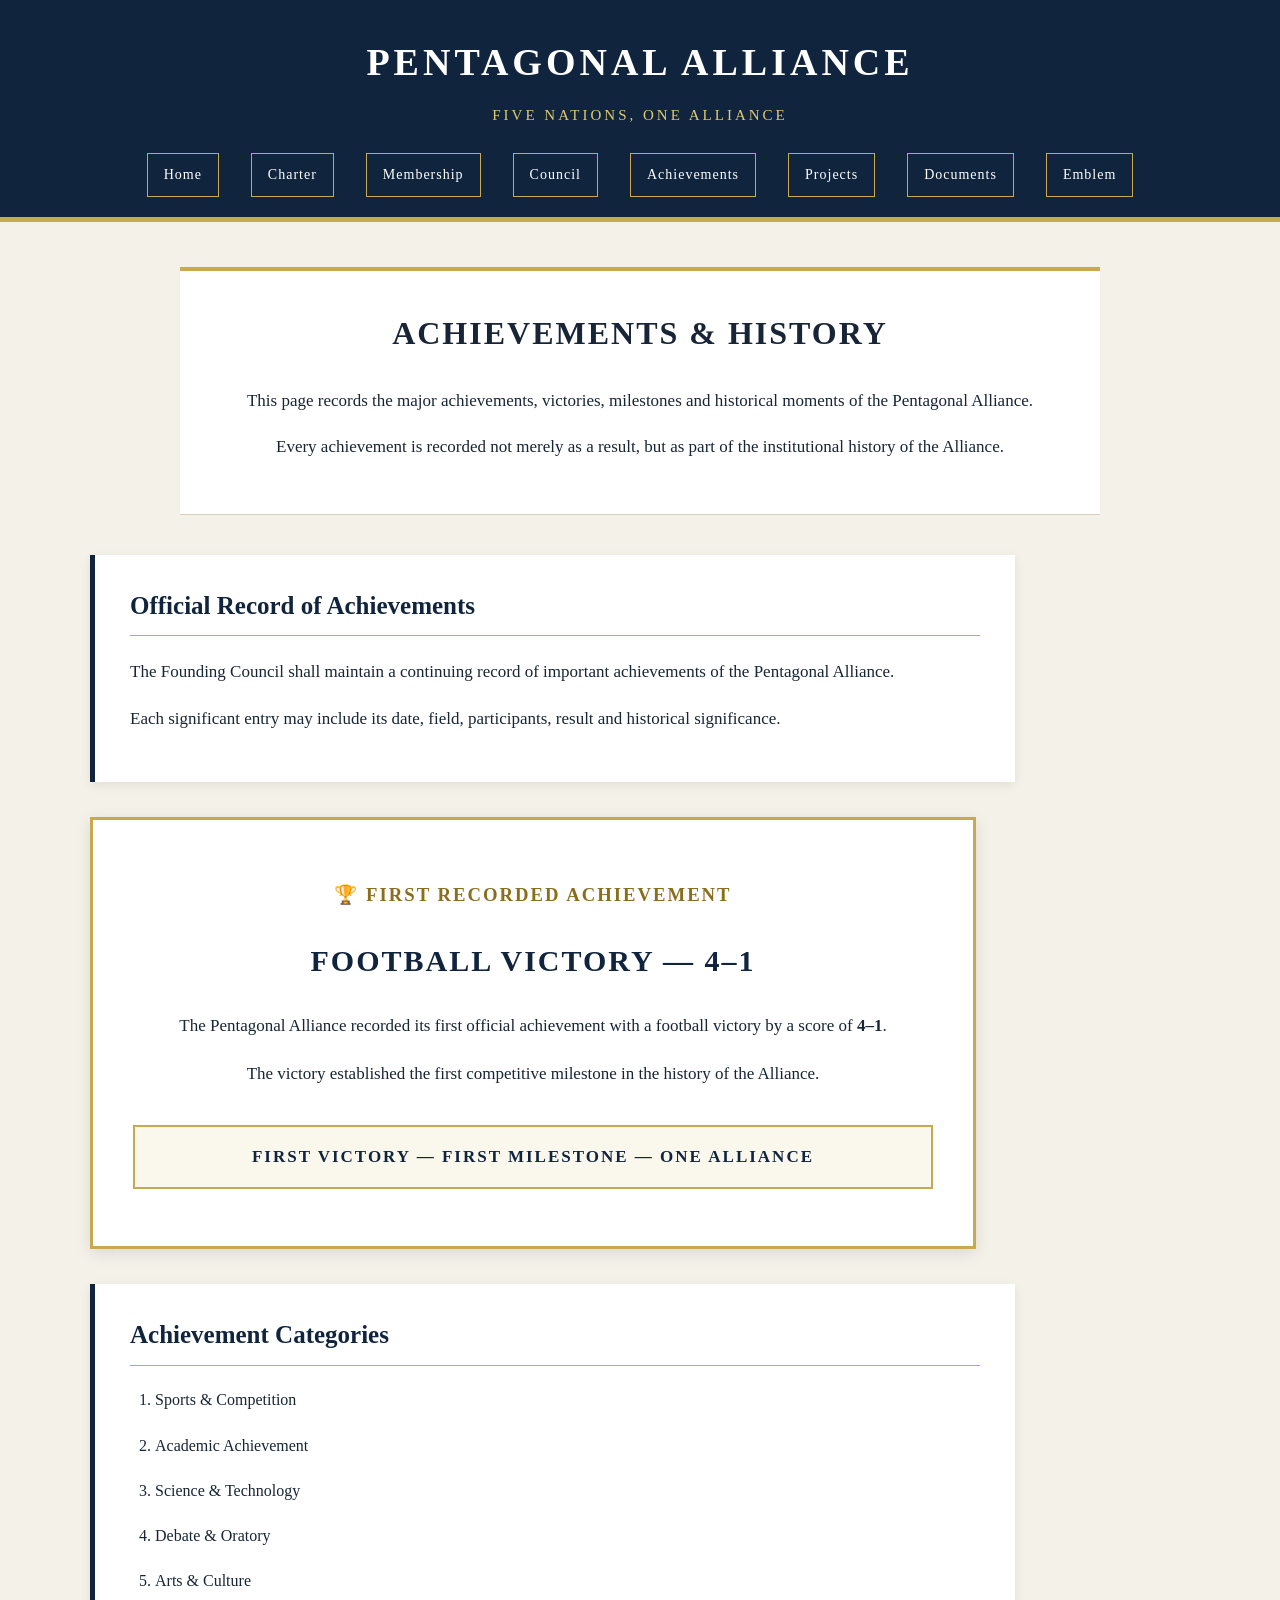
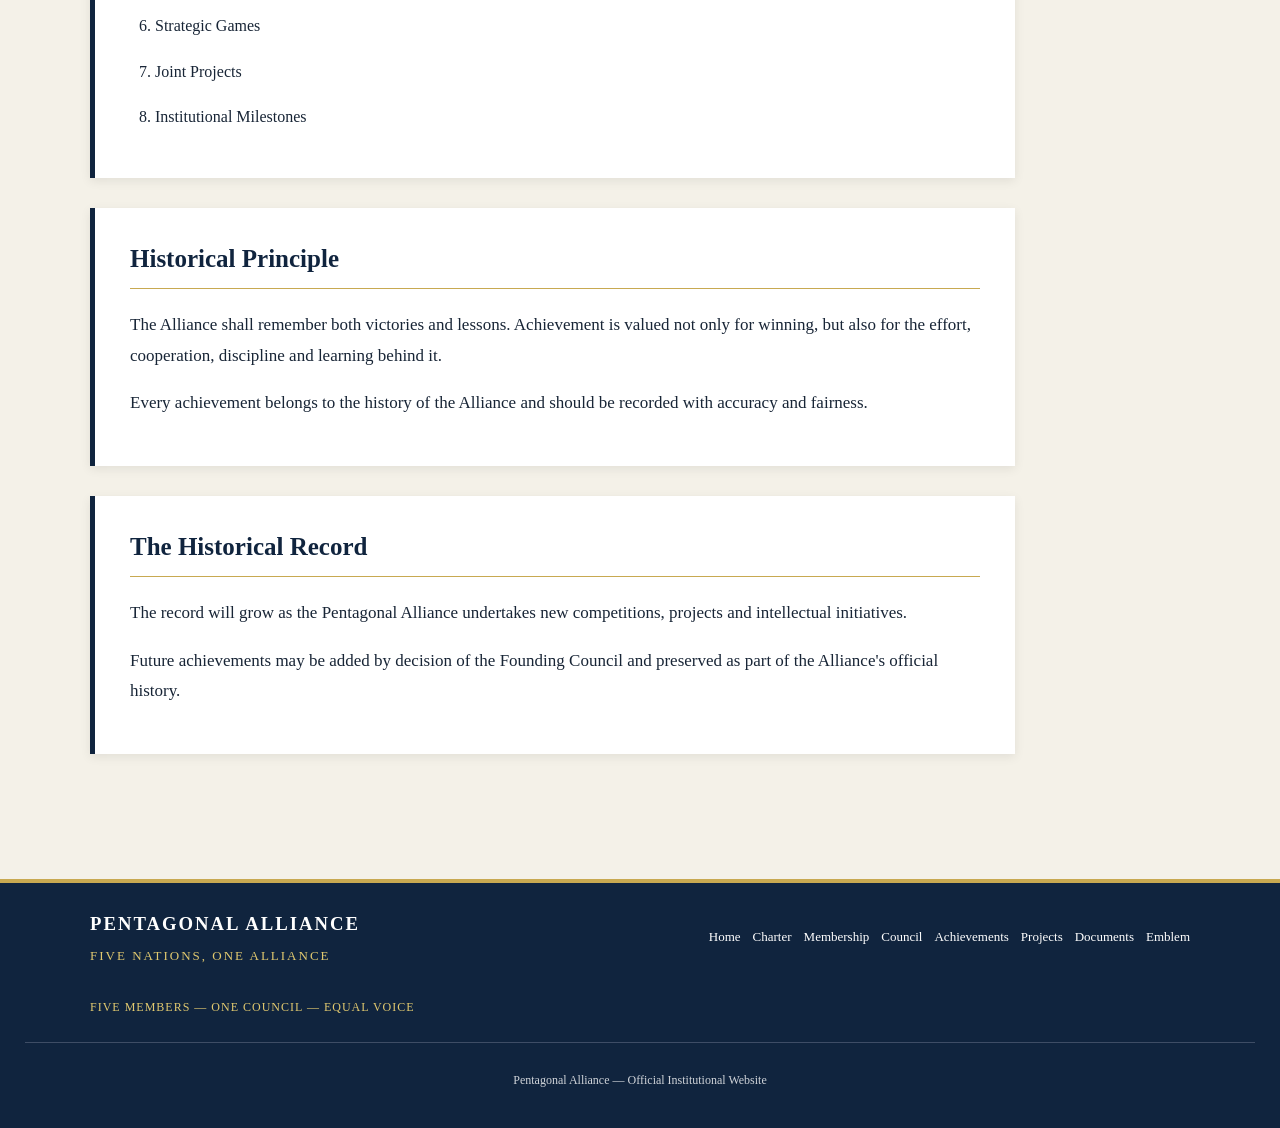
==== achievements.html @ 256a69ed "Add files via upload Upload official Pentagonal Alliance website" ====
<!DOCTYPE html>
<html>
<head>
    <title>Achievements — Pentagonal Alliance</title>
    <link rel="stylesheet" href="style.css">
</head>

<body>

<header>
    <h1>PENTAGONAL ALLIANCE</h1>
    <p>FIVE NATIONS, ONE ALLIANCE</p>

    <nav>
        <a href="home.html">Home</a>
        <a href="charter.html">Charter</a>
        <a href="membership.html">Membership</a>
        <a href="council.html">Council</a>
        <a href="achievements.html">Achievements</a>
        <a href="projects.html">Projects</a>
        <a href="documents.html">Documents</a>
        <a href="logo.html">Emblem</a>

    </nav>
</header>

<main>

    <section class="page-intro">

        <h2>ACHIEVEMENTS &amp; HISTORY</h2>

        <p>
            This page records the major achievements, victories,
            milestones and historical moments of the Pentagonal Alliance.
        </p>

        <p>
            Every achievement is recorded not merely as a result,
            but as part of the institutional history of the Alliance.
        </p>

    </section>


    <section class="article">

        <h2>Official Record of Achievements</h2>

        <p>
            The Founding Council shall maintain a continuing record of
            important achievements of the Pentagonal Alliance.
        </p>

        <p>
            Each significant entry may include its date, field,
            participants, result and historical significance.
        </p>

    </section>


    <section class="achievement">

        <h3>🏆 FIRST RECORDED ACHIEVEMENT</h3>

        <h2>FOOTBALL VICTORY — 4–1</h2>

        <p>
            The Pentagonal Alliance recorded its first official
            achievement with a football victory by a score of
            <strong>4–1</strong>.
        </p>

        <p>
            The victory established the first competitive milestone
            in the history of the Alliance.
        </p>

        <p class="principle">
            FIRST VICTORY — FIRST MILESTONE — ONE ALLIANCE
        </p>

    </section>


    <section class="article">

        <h2>Achievement Categories</h2>

        <ol>
            <li>Sports &amp; Competition</li>
            <li>Academic Achievement</li>
            <li>Science &amp; Technology</li>
            <li>Debate &amp; Oratory</li>
            <li>Arts &amp; Culture</li>
            <li>Strategic Games</li>
            <li>Joint Projects</li>
            <li>Institutional Milestones</li>
        </ol>

    </section>


    <section class="article">

        <h2>Historical Principle</h2>

        <p>
            The Alliance shall remember both victories and lessons.
            Achievement is valued not only for winning, but also for
            the effort, cooperation, discipline and learning behind it.
        </p>

        <p>
            Every achievement belongs to the history of the Alliance
            and should be recorded with accuracy and fairness.
        </p>

    </section>


    <section class="article">

        <h2>The Historical Record</h2>

        <p>
            The record will grow as the Pentagonal Alliance undertakes
            new competitions, projects and intellectual initiatives.
        </p>

        <p>
            Future achievements may be added by decision of the
            Founding Council and preserved as part of the Alliance's
            official history.
        </p>

    </section>

</main>


<footer>

    <div class="footer-inner">

        <div class="footer-brand">

            <h3>PENTAGONAL ALLIANCE</h3>

            <p>
                FIVE NATIONS, ONE ALLIANCE
            </p>

        </div>


        <div class="footer-links">

            <a href="home.html">Home</a>
            <a href="charter.html">Charter</a>
            <a href="membership.html">Membership</a>
            <a href="council.html">Council</a>
            <a href="achievements.html">Achievements</a>
            <a href="projects.html">Projects</a>
            <a href="documents.html">Documents</a>
            <a href="logo.html">Emblem</a>


        </div>


        <div class="footer-principle">

            <p>
                FIVE MEMBERS — ONE COUNCIL — EQUAL VOICE
            </p>

        </div>

    </div>


    <div class="footer-bottom">

        <p>
             Pentagonal Alliance — Official Institutional Website
        </p>

    </div>

</footer>

</body>
</html>
---- style.css ----
body {
    margin: 0;
    font-family: Georgia, serif;
    background: #f4f1e8;
    color: #172033;
}

header {
    background: #172033;
    color: white;
    text-align: center;
    padding: 35px;
}

header h1 {
    font-size: 42px;
    letter-spacing: 5px;
    margin: 0;
}

header p {
    letter-spacing: 3px;
}

main {
    text-align: center;
    padding: 60px 20px;
}

h2 {
    font-size: 30px;
}

footer {
    text-align: center;
    padding: 25px;
    background: #172033;
    color: white;
}
nav {
    margin-top: 25px;
}

nav a {
    color: white;
    text-decoration: none;
    margin: 0 12px;
    font-size: 16px;
}

nav a:hover {
    text-decoration: underline;
}
.hero {
    padding: 100px 20px;
    border-bottom: 1px solid #c9b77d;
}

.hero h2 {
    font-size: 44px;
    letter-spacing: 2px;
}

.hero p {
    font-size: 19px;
}

.motto {
    margin-top: 35px;
    font-weight: bold;
    letter-spacing: 3px;
}

.founders {
    display: flex;
    justify-content: center;
    gap: 20px;
    flex-wrap: wrap;
    margin-top: 40px;
}

.founder-card {
    background: white;
    width: 150px;
    padding: 25px 15px;
    border: 1px solid #c9b77d;
    box-shadow: 0 5px 15px #0002;
}

.founder-card .flag {
    font-size: 45px;
}

.founder-card h3 {
    margin-bottom: 5px;
}

.founder-card p {
    margin: 5px;
}

.principle {
    margin-top: 35px;
    font-weight: bold;
    letter-spacing: 1px;
}

.declaration,
.achievement {
    max-width: 800px;
    margin: 80px auto;
    padding: 40px;
    background: white;
    border: 1px solid #c9b77d;
    box-shadow: 0 5px 15px #0002;
}

.declaration p,
.achievement p {
    line-height: 1.8;
    font-size: 17px;
}

.achievement h3 {
    letter-spacing: 2px;
}
.page-intro {
    max-width: 900px;
    margin: 70px auto 40px;
    text-align: center;
}

.page-intro h2 {
    letter-spacing: 2px;
}

.article {
    max-width: 850px;
    margin: 30px auto;
    padding: 35px 45px;
    background: white;
    border-left: 5px solid #c9b77d;
    box-shadow: 0 4px 12px #0002;
    text-align: left;
}

.article h2 {
    margin-top: 0;
    font-size: 25px;
}

.article p {
    line-height: 1.8;
    font-size: 17px;
}

.article li {
    margin: 10px 0;
    line-height: 1.5;
}
.process {
    display: flex;
    flex-direction: column;
    align-items: center;
    margin-top: 35px;
}

.process-step {
    display: flex;
    flex-direction: column;
    align-items: center;
    justify-content: center;

    width: 260px;
    padding: 20px;

    background: #f4f1e8;
    border: 2px solid #c9b77d;

    text-align: center;
}

.process-step strong {
    font-size: 25px;
    margin-bottom: 8px;
}

.process-arrow {
    font-size: 30px;
    margin: 8px;
}

.final-step {
    background: #172033;
    color: white;
}

.article ol {
    padding-left: 25px;
}

.article ol li {
    margin: 18px 0;
    line-height: 1.7;
}
body {
    font-family: Georgia, "Times New Roman", serif;
    background: #f4f1e8;
    color: #182536;
    margin: 0;
    line-height: 1.7;
}

header {
    background: #10243e;
    color: white;
    text-align: center;
    padding: 30px 20px 20px;
    border-bottom: 5px solid #c8a951;
}

header h1 {
    margin: 0;
    font-size: 38px;
    letter-spacing: 4px;
}

header p {
    margin: 8px 0 22px;
    font-size: 15px;
    letter-spacing: 3px;
    color: #e1c96f;
}

nav {
    display: flex;
    justify-content: center;
    flex-wrap: wrap;
    gap: 8px;
}

nav a {
    color: white;
    text-decoration: none;
    padding: 9px 16px;
    border: 1px solid #c8a951;
    font-size: 14px;
    letter-spacing: 1px;
    transition: 0.3s;
}

nav a:hover {
    background: #c8a951;
    color: #10243e;
}

main {
    max-width: 1100px;
    margin: auto;
    padding: 45px 25px;
}

.page-intro {
    text-align: center;
    max-width: 850px;
    margin: 0 auto 40px;
    padding: 35px;
    background: white;
    border-top: 4px solid #c8a951;
    border-bottom: 1px solid #d6d0bd;
}

.page-intro h2 {
    font-size: 32px;
    letter-spacing: 2px;
    margin-top: 0;
}

.page-intro p {
    font-size: 17px;
}

.article {
    background: white;
    margin: 30px 0;
    padding: 30px 35px;
    border-left: 5px solid #10243e;
    box-shadow: 0 3px 10px rgba(0, 0, 0, 0.08);
}

.article h2 {
    color: #10243e;
    border-bottom: 1px solid #c8a951;
    padding-bottom: 8px;
}

.article li {
    margin: 8px 0;
}

.founders {
    display: flex;
    flex-wrap: wrap;
    justify-content: center;
    gap: 20px;
}

.founder-card {
    flex: 1 1 250px;
    max-width: 300px;
    background: white;
    padding: 25px;
    text-align: center;
    border-top: 4px solid #c8a951;
    box-shadow: 0 3px 10px rgba(0, 0, 0, 0.08);
    transition: transform 0.3s;
}

.founder-card:hover {
    transform: translateY(-5px);
}

.founder-card .flag {
    font-size: 42px;
    margin-bottom: 10px;
}

.founder-card h3 {
    color: #10243e;
    letter-spacing: 2px;
}

.principle {
    text-align: center;
    font-weight: bold;
    color: #10243e;
    letter-spacing: 2px;
    padding: 15px;
    border: 2px solid #c8a951;
    background: #faf7ed;
}

.achievement {
    background: white;
    text-align: center;
    margin: 35px 0;
    padding: 40px;
    border: 3px solid #c8a951;
    box-shadow: 0 4px 15px rgba(0, 0, 0, 0.1);
}

.achievement h3 {
    color: #8a6d1d;
    letter-spacing: 2px;
}

.achievement h2 {
    color: #10243e;
    font-size: 30px;
    letter-spacing: 2px;
}

.process {
    display: flex;
    align-items: stretch;
    justify-content: center;
    gap: 10px;
    margin: 35px 0;
    flex-wrap: wrap;
}

.process-step {
    flex: 1 1 200px;
    padding: 25px;
    background: white;
    border-top: 4px solid #c8a951;
    text-align: center;
}

.process-step strong {
    display: block;
    color: #10243e;
    font-size: 18px;
    margin-bottom: 8px;
}

.process-arrow {
    display: flex;
    align-items: center;
    font-size: 28px;
    color: #c8a951;
}

.final-step {
    background: #10243e;
    color: white;
    padding: 30px;
    text-align: center;
    margin: 30px 0;
    border: 3px solid #c8a951;
}

.final-step strong {
    font-size: 25px;
    letter-spacing: 2px;
}

footer {
    background: #10243e;
    color: white;
    text-align: center;
    padding: 25px;
    margin-top: 50px;
    border-top: 4px solid #c8a951;
}

@media (max-width: 700px) {

    header h1 {
        font-size: 28px;
    }

    nav a {
        padding: 8px 10px;
        font-size: 12px;
    }

    main {
        padding: 25px 15px;
    }

    .article {
        padding: 22px;
    }

    .page-intro {
        padding: 25px 20px;
    }

}
.alliance-emblem {
    width: 120px;
    height: 120px;
    margin: 0 auto 15px;
}

.alliance-emblem svg {
    width: 100%;
    height: 100%;
    display: block;
}
.official-logo {
    width: 150px;
    height: 150px;
    margin: 0 auto 15px;
    display: flex;
    justify-content: center;
    align-items: center;
}

.official-logo img {
    max-width: 100%;
    max-height: 100%;
    object-fit: contain;
    display: block;
}
.footer-inner {
    max-width: 1100px;
    margin: auto;
    display: flex;
    justify-content: space-between;
    align-items: center;
    gap: 30px;
    flex-wrap: wrap;
}

.footer-brand {
    text-align: left;
}

.footer-brand h3 {
    margin: 0 0 5px;
    letter-spacing: 2px;
}

.footer-brand p {
    margin: 0;
    color: #e1c96f;
    letter-spacing: 2px;
    font-size: 13px;
}

.footer-links {
    display: flex;
    flex-wrap: wrap;
    justify-content: center;
    gap: 12px;
}

.footer-links a {
    color: white;
    text-decoration: none;
    font-size: 13px;
}

.footer-links a:hover {
    color: #e1c96f;
}

.footer-principle {
    text-align: right;
}

.footer-principle p {
    margin: 0;
    color: #e1c96f;
    font-size: 12px;
    letter-spacing: 1px;
}

.footer-bottom {
    margin-top: 25px;
    padding-top: 15px;
    border-top: 1px solid #4a5870;
    text-align: center;
    font-size: 12px;
    opacity: 0.8;
}

@media (max-width: 700px) {

    .footer-inner {
        flex-direction: column;
        text-align: center;
    }

    .footer-brand,
    .footer-principle {
        text-align: center;
    }

}
/* ================================
   OFFICIAL EMBLEM DISPLAY
   ================================ */

.logo-display {
    max-width: 1000px;
    margin: 50px auto;
    padding: 60px 30px;
    text-align: center;
    background: #fffdf5;
    border: 2px solid #c9a227;
    box-shadow: 0 8px 30px rgba(0, 0, 0, 0.12);
}

.large-logo {
    width: 420px;
    height: 420px;
    margin: 0 auto 35px;
    display: flex;
    justify-content: center;
    align-items: center;
}

.large-logo img {
    max-width: 100%;
    max-height: 100%;
    object-fit: contain;
    display: block;
}

.logo-display h2 {
    margin-top: 10px;
    color: #0b1f3a;
    letter-spacing: 2px;
}

.logo-motto {
    font-size: 1.2rem;
    font-weight: bold;
    color: #b08d19;
    letter-spacing: 3px;
    margin: 15px 0;
}

.logo-description {
    max-width: 700px;
    margin: 20px auto 0;
    line-height: 1.8;
}
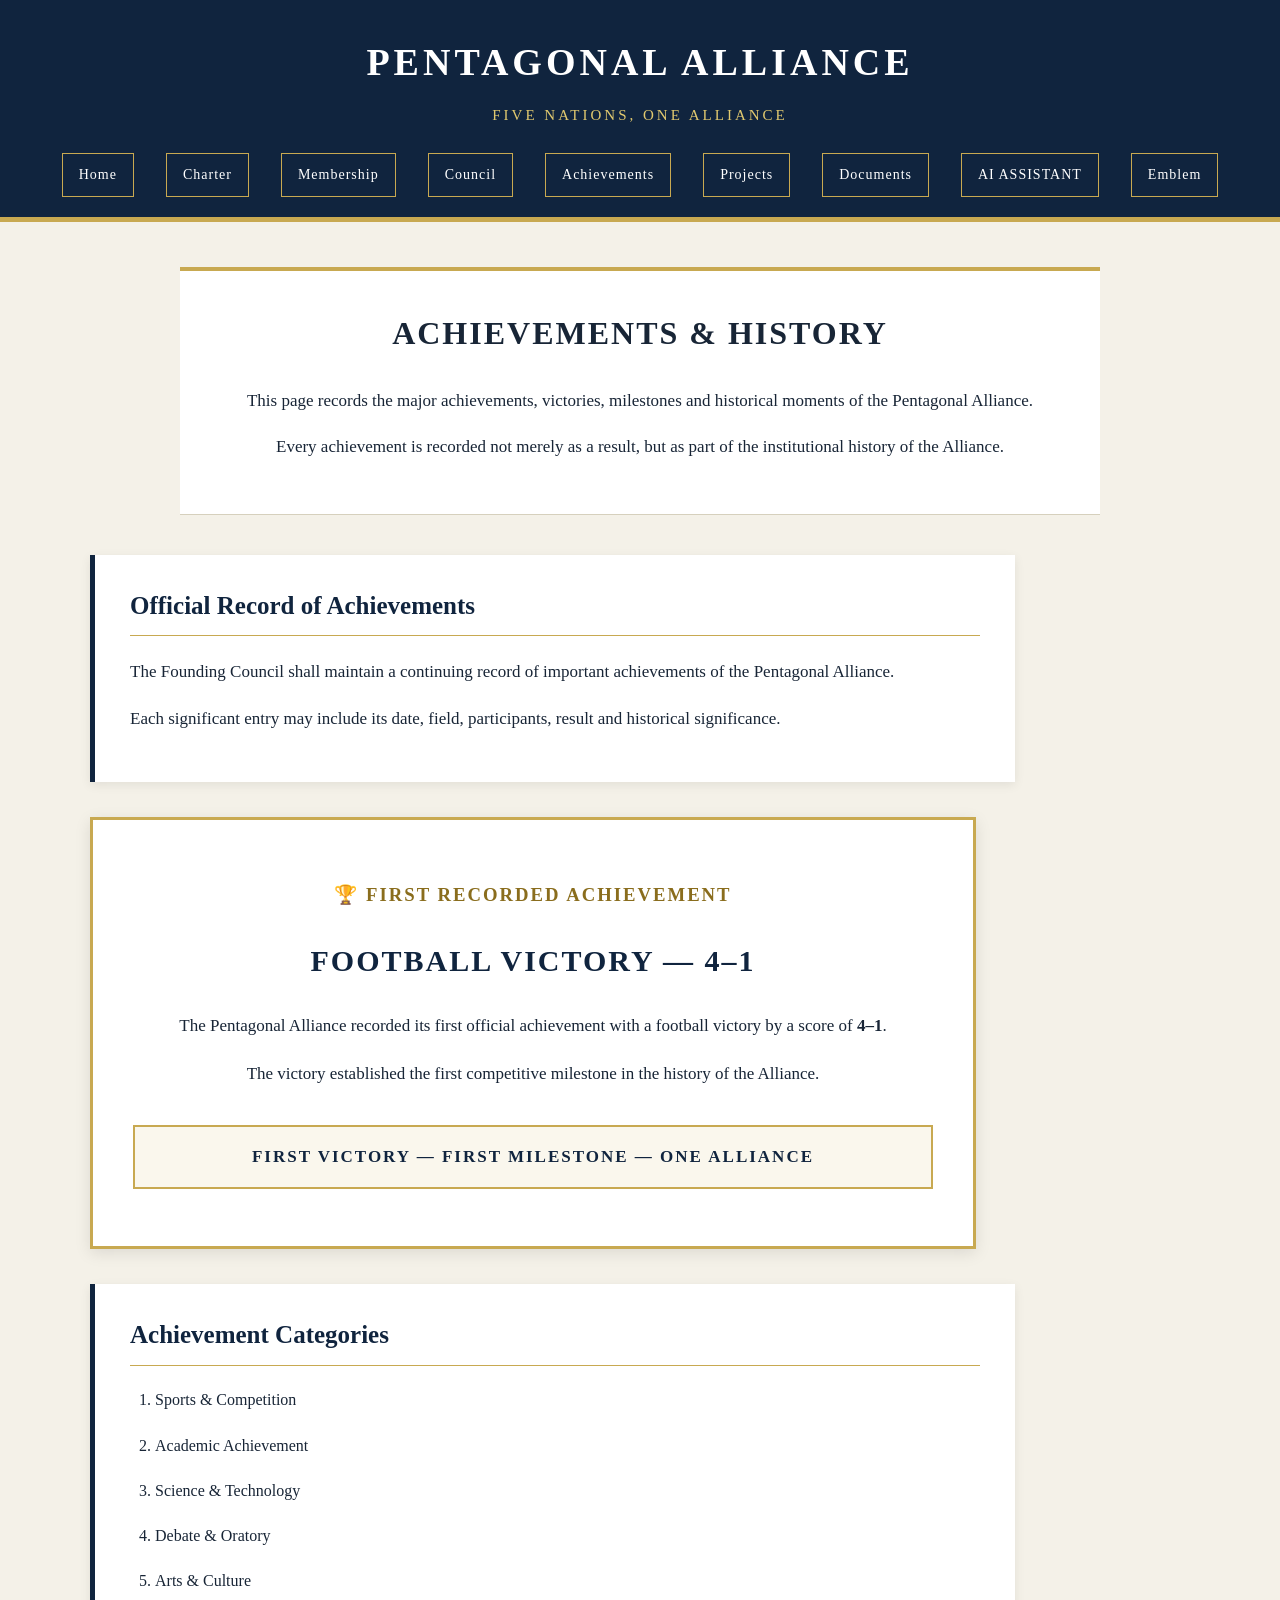
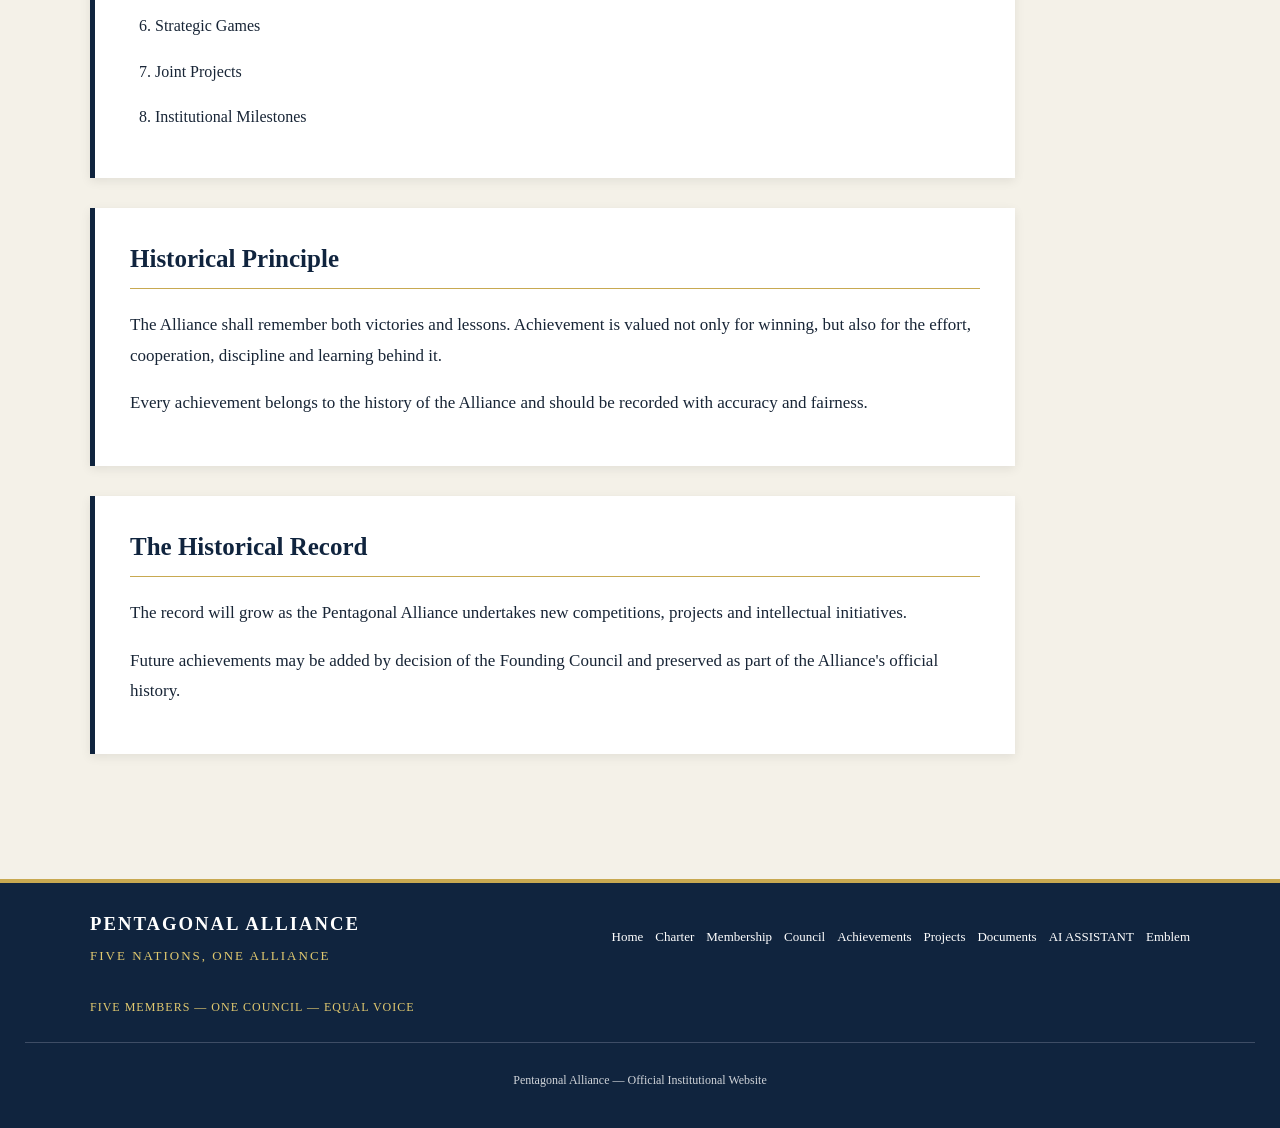
==== commit c445b180: "Add website files to master" ====
--- a/achievements.html
+++ b/achievements.html
@@ -1,195 +1,197 @@
-<!DOCTYPE html>
-<html>
-<head>
-    <title>Achievements — Pentagonal Alliance</title>
-    <link rel="stylesheet" href="style.css">
-</head>
-
-<body>
-
-<header>
-    <h1>PENTAGONAL ALLIANCE</h1>
-    <p>FIVE NATIONS, ONE ALLIANCE</p>
-
-    <nav>
-        <a href="home.html">Home</a>
-        <a href="charter.html">Charter</a>
-        <a href="membership.html">Membership</a>
-        <a href="council.html">Council</a>
-        <a href="achievements.html">Achievements</a>
-        <a href="projects.html">Projects</a>
-        <a href="documents.html">Documents</a>
-        <a href="logo.html">Emblem</a>
-
-    </nav>
-</header>
-
-<main>
-
-    <section class="page-intro">
-
-        <h2>ACHIEVEMENTS &amp; HISTORY</h2>
-
-        <p>
-            This page records the major achievements, victories,
-            milestones and historical moments of the Pentagonal Alliance.
-        </p>
-
-        <p>
-            Every achievement is recorded not merely as a result,
-            but as part of the institutional history of the Alliance.
-        </p>
-
-    </section>
-
-
-    <section class="article">
-
-        <h2>Official Record of Achievements</h2>
-
-        <p>
-            The Founding Council shall maintain a continuing record of
-            important achievements of the Pentagonal Alliance.
-        </p>
-
-        <p>
-            Each significant entry may include its date, field,
-            participants, result and historical significance.
-        </p>
-
-    </section>
-
-
-    <section class="achievement">
-
-        <h3>🏆 FIRST RECORDED ACHIEVEMENT</h3>
-
-        <h2>FOOTBALL VICTORY — 4–1</h2>
-
-        <p>
-            The Pentagonal Alliance recorded its first official
-            achievement with a football victory by a score of
-            <strong>4–1</strong>.
-        </p>
-
-        <p>
-            The victory established the first competitive milestone
-            in the history of the Alliance.
-        </p>
-
-        <p class="principle">
-            FIRST VICTORY — FIRST MILESTONE — ONE ALLIANCE
-        </p>
-
-    </section>
-
-
-    <section class="article">
-
-        <h2>Achievement Categories</h2>
-
-        <ol>
-            <li>Sports &amp; Competition</li>
-            <li>Academic Achievement</li>
-            <li>Science &amp; Technology</li>
-            <li>Debate &amp; Oratory</li>
-            <li>Arts &amp; Culture</li>
-            <li>Strategic Games</li>
-            <li>Joint Projects</li>
-            <li>Institutional Milestones</li>
-        </ol>
-
-    </section>
-
-
-    <section class="article">
-
-        <h2>Historical Principle</h2>
-
-        <p>
-            The Alliance shall remember both victories and lessons.
-            Achievement is valued not only for winning, but also for
-            the effort, cooperation, discipline and learning behind it.
-        </p>
-
-        <p>
-            Every achievement belongs to the history of the Alliance
-            and should be recorded with accuracy and fairness.
-        </p>
-
-    </section>
-
-
-    <section class="article">
-
-        <h2>The Historical Record</h2>
-
-        <p>
-            The record will grow as the Pentagonal Alliance undertakes
-            new competitions, projects and intellectual initiatives.
-        </p>
-
-        <p>
-            Future achievements may be added by decision of the
-            Founding Council and preserved as part of the Alliance's
-            official history.
-        </p>
-
-    </section>
-
-</main>
-
-
-<footer>
-
-    <div class="footer-inner">
-
-        <div class="footer-brand">
-
-            <h3>PENTAGONAL ALLIANCE</h3>
-
-            <p>
-                FIVE NATIONS, ONE ALLIANCE
-            </p>
-
-        </div>
-
-
-        <div class="footer-links">
-
-            <a href="home.html">Home</a>
-            <a href="charter.html">Charter</a>
-            <a href="membership.html">Membership</a>
-            <a href="council.html">Council</a>
-            <a href="achievements.html">Achievements</a>
-            <a href="projects.html">Projects</a>
-            <a href="documents.html">Documents</a>
-            <a href="logo.html">Emblem</a>
-
-
-        </div>
-
-
-        <div class="footer-principle">
-
-            <p>
-                FIVE MEMBERS — ONE COUNCIL — EQUAL VOICE
-            </p>
-
-        </div>
-
-    </div>
-
-
-    <div class="footer-bottom">
-
-        <p>
-             Pentagonal Alliance — Official Institutional Website
-        </p>
-
-    </div>
-
-</footer>
-
-</body>
+<!DOCTYPE html>
+<html>
+<head>
+    <title>Achievements — Pentagonal Alliance</title>
+    <link rel="stylesheet" href="style.css">
+</head>
+
+<body>
+
+<header>
+    <h1>PENTAGONAL ALLIANCE</h1>
+    <p>FIVE NATIONS, ONE ALLIANCE</p>
+
+    <nav>
+        <a href="home.html">Home</a>
+        <a href="charter.html">Charter</a>
+        <a href="membership.html">Membership</a>
+        <a href="council.html">Council</a>
+        <a href="achievements.html">Achievements</a>
+        <a href="projects.html">Projects</a>
+        <a href="documents.html">Documents</a>
+        <a href="ai.html">AI ASSISTANT</a>
+        <a href="logo.html">Emblem</a>
+
+    </nav>
+</header>
+
+<main>
+
+    <section class="page-intro">
+
+        <h2>ACHIEVEMENTS &amp; HISTORY</h2>
+
+        <p>
+            This page records the major achievements, victories,
+            milestones and historical moments of the Pentagonal Alliance.
+        </p>
+
+        <p>
+            Every achievement is recorded not merely as a result,
+            but as part of the institutional history of the Alliance.
+        </p>
+
+    </section>
+
+
+    <section class="article">
+
+        <h2>Official Record of Achievements</h2>
+
+        <p>
+            The Founding Council shall maintain a continuing record of
+            important achievements of the Pentagonal Alliance.
+        </p>
+
+        <p>
+            Each significant entry may include its date, field,
+            participants, result and historical significance.
+        </p>
+
+    </section>
+
+
+    <section class="achievement">
+
+        <h3>🏆 FIRST RECORDED ACHIEVEMENT</h3>
+
+        <h2>FOOTBALL VICTORY — 4–1</h2>
+
+        <p>
+            The Pentagonal Alliance recorded its first official
+            achievement with a football victory by a score of
+            <strong>4–1</strong>.
+        </p>
+
+        <p>
+            The victory established the first competitive milestone
+            in the history of the Alliance.
+        </p>
+
+        <p class="principle">
+            FIRST VICTORY — FIRST MILESTONE — ONE ALLIANCE
+        </p>
+
+    </section>
+
+
+    <section class="article">
+
+        <h2>Achievement Categories</h2>
+
+        <ol>
+            <li>Sports &amp; Competition</li>
+            <li>Academic Achievement</li>
+            <li>Science &amp; Technology</li>
+            <li>Debate &amp; Oratory</li>
+            <li>Arts &amp; Culture</li>
+            <li>Strategic Games</li>
+            <li>Joint Projects</li>
+            <li>Institutional Milestones</li>
+        </ol>
+
+    </section>
+
+
+    <section class="article">
+
+        <h2>Historical Principle</h2>
+
+        <p>
+            The Alliance shall remember both victories and lessons.
+            Achievement is valued not only for winning, but also for
+            the effort, cooperation, discipline and learning behind it.
+        </p>
+
+        <p>
+            Every achievement belongs to the history of the Alliance
+            and should be recorded with accuracy and fairness.
+        </p>
+
+    </section>
+
+
+    <section class="article">
+
+        <h2>The Historical Record</h2>
+
+        <p>
+            The record will grow as the Pentagonal Alliance undertakes
+            new competitions, projects and intellectual initiatives.
+        </p>
+
+        <p>
+            Future achievements may be added by decision of the
+            Founding Council and preserved as part of the Alliance's
+            official history.
+        </p>
+
+    </section>
+
+</main>
+
+
+<footer>
+
+    <div class="footer-inner">
+
+        <div class="footer-brand">
+
+            <h3>PENTAGONAL ALLIANCE</h3>
+
+            <p>
+                FIVE NATIONS, ONE ALLIANCE
+            </p>
+
+        </div>
+
+
+        <div class="footer-links">
+
+            <a href="home.html">Home</a>
+            <a href="charter.html">Charter</a>
+            <a href="membership.html">Membership</a>
+            <a href="council.html">Council</a>
+            <a href="achievements.html">Achievements</a>
+            <a href="projects.html">Projects</a>
+            <a href="documents.html">Documents</a>
+            <a href="ai.html">AI ASSISTANT</a>
+            <a href="logo.html">Emblem</a>
+
+
+        </div>
+
+
+        <div class="footer-principle">
+
+            <p>
+                FIVE MEMBERS — ONE COUNCIL — EQUAL VOICE
+            </p>
+
+        </div>
+
+    </div>
+
+
+    <div class="footer-bottom">
+
+        <p>
+             Pentagonal Alliance — Official Institutional Website
+        </p>
+
+    </div>
+
+</footer>
+
+</body>
 </html>
--- a/style.css
+++ b/style.css
@@ -1,591 +1,689 @@
-body {
-    margin: 0;
-    font-family: Georgia, serif;
-    background: #f4f1e8;
-    color: #172033;
-}
-
-header {
-    background: #172033;
-    color: white;
-    text-align: center;
-    padding: 35px;
-}
-
-header h1 {
-    font-size: 42px;
-    letter-spacing: 5px;
-    margin: 0;
-}
-
-header p {
-    letter-spacing: 3px;
-}
-
-main {
-    text-align: center;
-    padding: 60px 20px;
-}
-
-h2 {
-    font-size: 30px;
-}
-
-footer {
-    text-align: center;
-    padding: 25px;
-    background: #172033;
-    color: white;
-}
-nav {
-    margin-top: 25px;
-}
-
-nav a {
-    color: white;
-    text-decoration: none;
-    margin: 0 12px;
-    font-size: 16px;
-}
-
-nav a:hover {
-    text-decoration: underline;
-}
-.hero {
-    padding: 100px 20px;
-    border-bottom: 1px solid #c9b77d;
-}
-
-.hero h2 {
-    font-size: 44px;
-    letter-spacing: 2px;
-}
-
-.hero p {
-    font-size: 19px;
-}
-
-.motto {
-    margin-top: 35px;
-    font-weight: bold;
-    letter-spacing: 3px;
-}
-
-.founders {
-    display: flex;
-    justify-content: center;
-    gap: 20px;
-    flex-wrap: wrap;
-    margin-top: 40px;
-}
-
-.founder-card {
-    background: white;
-    width: 150px;
-    padding: 25px 15px;
-    border: 1px solid #c9b77d;
-    box-shadow: 0 5px 15px #0002;
-}
-
-.founder-card .flag {
-    font-size: 45px;
-}
-
-.founder-card h3 {
-    margin-bottom: 5px;
-}
-
-.founder-card p {
-    margin: 5px;
-}
-
-.principle {
-    margin-top: 35px;
-    font-weight: bold;
-    letter-spacing: 1px;
-}
-
-.declaration,
-.achievement {
-    max-width: 800px;
-    margin: 80px auto;
-    padding: 40px;
-    background: white;
-    border: 1px solid #c9b77d;
-    box-shadow: 0 5px 15px #0002;
-}
-
-.declaration p,
-.achievement p {
-    line-height: 1.8;
-    font-size: 17px;
-}
-
-.achievement h3 {
-    letter-spacing: 2px;
-}
-.page-intro {
-    max-width: 900px;
-    margin: 70px auto 40px;
-    text-align: center;
-}
-
-.page-intro h2 {
-    letter-spacing: 2px;
-}
-
-.article {
-    max-width: 850px;
-    margin: 30px auto;
-    padding: 35px 45px;
-    background: white;
-    border-left: 5px solid #c9b77d;
-    box-shadow: 0 4px 12px #0002;
-    text-align: left;
-}
-
-.article h2 {
-    margin-top: 0;
-    font-size: 25px;
-}
-
-.article p {
-    line-height: 1.8;
-    font-size: 17px;
-}
-
-.article li {
-    margin: 10px 0;
-    line-height: 1.5;
-}
-.process {
-    display: flex;
-    flex-direction: column;
-    align-items: center;
-    margin-top: 35px;
-}
-
-.process-step {
-    display: flex;
-    flex-direction: column;
-    align-items: center;
-    justify-content: center;
-
-    width: 260px;
-    padding: 20px;
-
-    background: #f4f1e8;
-    border: 2px solid #c9b77d;
-
-    text-align: center;
-}
-
-.process-step strong {
-    font-size: 25px;
-    margin-bottom: 8px;
-}
-
-.process-arrow {
-    font-size: 30px;
-    margin: 8px;
-}
-
-.final-step {
-    background: #172033;
-    color: white;
-}
-
-.article ol {
-    padding-left: 25px;
-}
-
-.article ol li {
-    margin: 18px 0;
-    line-height: 1.7;
-}
-body {
-    font-family: Georgia, "Times New Roman", serif;
-    background: #f4f1e8;
-    color: #182536;
-    margin: 0;
-    line-height: 1.7;
-}
-
-header {
-    background: #10243e;
-    color: white;
-    text-align: center;
-    padding: 30px 20px 20px;
-    border-bottom: 5px solid #c8a951;
-}
-
-header h1 {
-    margin: 0;
-    font-size: 38px;
-    letter-spacing: 4px;
-}
-
-header p {
-    margin: 8px 0 22px;
-    font-size: 15px;
-    letter-spacing: 3px;
-    color: #e1c96f;
-}
-
-nav {
-    display: flex;
-    justify-content: center;
-    flex-wrap: wrap;
-    gap: 8px;
-}
-
-nav a {
-    color: white;
-    text-decoration: none;
-    padding: 9px 16px;
-    border: 1px solid #c8a951;
-    font-size: 14px;
-    letter-spacing: 1px;
-    transition: 0.3s;
-}
-
-nav a:hover {
-    background: #c8a951;
-    color: #10243e;
-}
-
-main {
-    max-width: 1100px;
-    margin: auto;
-    padding: 45px 25px;
-}
-
-.page-intro {
-    text-align: center;
-    max-width: 850px;
-    margin: 0 auto 40px;
-    padding: 35px;
-    background: white;
-    border-top: 4px solid #c8a951;
-    border-bottom: 1px solid #d6d0bd;
-}
-
-.page-intro h2 {
-    font-size: 32px;
-    letter-spacing: 2px;
-    margin-top: 0;
-}
-
-.page-intro p {
-    font-size: 17px;
-}
-
-.article {
-    background: white;
-    margin: 30px 0;
-    padding: 30px 35px;
-    border-left: 5px solid #10243e;
-    box-shadow: 0 3px 10px rgba(0, 0, 0, 0.08);
-}
-
-.article h2 {
-    color: #10243e;
-    border-bottom: 1px solid #c8a951;
-    padding-bottom: 8px;
-}
-
-.article li {
-    margin: 8px 0;
-}
-
-.founders {
-    display: flex;
-    flex-wrap: wrap;
-    justify-content: center;
-    gap: 20px;
-}
-
-.founder-card {
-    flex: 1 1 250px;
-    max-width: 300px;
-    background: white;
-    padding: 25px;
-    text-align: center;
-    border-top: 4px solid #c8a951;
-    box-shadow: 0 3px 10px rgba(0, 0, 0, 0.08);
-    transition: transform 0.3s;
-}
-
-.founder-card:hover {
-    transform: translateY(-5px);
-}
-
-.founder-card .flag {
-    font-size: 42px;
-    margin-bottom: 10px;
-}
-
-.founder-card h3 {
-    color: #10243e;
-    letter-spacing: 2px;
-}
-
-.principle {
-    text-align: center;
-    font-weight: bold;
-    color: #10243e;
-    letter-spacing: 2px;
-    padding: 15px;
-    border: 2px solid #c8a951;
-    background: #faf7ed;
-}
-
-.achievement {
-    background: white;
-    text-align: center;
-    margin: 35px 0;
-    padding: 40px;
-    border: 3px solid #c8a951;
-    box-shadow: 0 4px 15px rgba(0, 0, 0, 0.1);
-}
-
-.achievement h3 {
-    color: #8a6d1d;
-    letter-spacing: 2px;
-}
-
-.achievement h2 {
-    color: #10243e;
-    font-size: 30px;
-    letter-spacing: 2px;
-}
-
-.process {
-    display: flex;
-    align-items: stretch;
-    justify-content: center;
-    gap: 10px;
-    margin: 35px 0;
-    flex-wrap: wrap;
-}
-
-.process-step {
-    flex: 1 1 200px;
-    padding: 25px;
-    background: white;
-    border-top: 4px solid #c8a951;
-    text-align: center;
-}
-
-.process-step strong {
-    display: block;
-    color: #10243e;
-    font-size: 18px;
-    margin-bottom: 8px;
-}
-
-.process-arrow {
-    display: flex;
-    align-items: center;
-    font-size: 28px;
-    color: #c8a951;
-}
-
-.final-step {
-    background: #10243e;
-    color: white;
-    padding: 30px;
-    text-align: center;
-    margin: 30px 0;
-    border: 3px solid #c8a951;
-}
-
-.final-step strong {
-    font-size: 25px;
-    letter-spacing: 2px;
-}
-
-footer {
-    background: #10243e;
-    color: white;
-    text-align: center;
-    padding: 25px;
-    margin-top: 50px;
-    border-top: 4px solid #c8a951;
-}
-
-@media (max-width: 700px) {
-
-    header h1 {
-        font-size: 28px;
-    }
-
-    nav a {
-        padding: 8px 10px;
-        font-size: 12px;
-    }
-
-    main {
-        padding: 25px 15px;
-    }
-
-    .article {
-        padding: 22px;
-    }
-
-    .page-intro {
-        padding: 25px 20px;
-    }
-
-}
-.alliance-emblem {
-    width: 120px;
-    height: 120px;
-    margin: 0 auto 15px;
-}
-
-.alliance-emblem svg {
-    width: 100%;
-    height: 100%;
-    display: block;
-}
-.official-logo {
-    width: 150px;
-    height: 150px;
-    margin: 0 auto 15px;
-    display: flex;
-    justify-content: center;
-    align-items: center;
-}
-
-.official-logo img {
-    max-width: 100%;
-    max-height: 100%;
-    object-fit: contain;
-    display: block;
-}
-.footer-inner {
-    max-width: 1100px;
-    margin: auto;
-    display: flex;
-    justify-content: space-between;
-    align-items: center;
-    gap: 30px;
-    flex-wrap: wrap;
-}
-
-.footer-brand {
-    text-align: left;
-}
-
-.footer-brand h3 {
-    margin: 0 0 5px;
-    letter-spacing: 2px;
-}
-
-.footer-brand p {
-    margin: 0;
-    color: #e1c96f;
-    letter-spacing: 2px;
-    font-size: 13px;
-}
-
-.footer-links {
-    display: flex;
-    flex-wrap: wrap;
-    justify-content: center;
-    gap: 12px;
-}
-
-.footer-links a {
-    color: white;
-    text-decoration: none;
-    font-size: 13px;
-}
-
-.footer-links a:hover {
-    color: #e1c96f;
-}
-
-.footer-principle {
-    text-align: right;
-}
-
-.footer-principle p {
-    margin: 0;
-    color: #e1c96f;
-    font-size: 12px;
-    letter-spacing: 1px;
-}
-
-.footer-bottom {
-    margin-top: 25px;
-    padding-top: 15px;
-    border-top: 1px solid #4a5870;
-    text-align: center;
-    font-size: 12px;
-    opacity: 0.8;
-}
-
-@media (max-width: 700px) {
-
-    .footer-inner {
-        flex-direction: column;
-        text-align: center;
-    }
-
-    .footer-brand,
-    .footer-principle {
-        text-align: center;
-    }
-
-}
-/* ================================
-   OFFICIAL EMBLEM DISPLAY
-   ================================ */
-
-.logo-display {
-    max-width: 1000px;
-    margin: 50px auto;
-    padding: 60px 30px;
-    text-align: center;
-    background: #fffdf5;
-    border: 2px solid #c9a227;
-    box-shadow: 0 8px 30px rgba(0, 0, 0, 0.12);
-}
-
-.large-logo {
-    width: 420px;
-    height: 420px;
-    margin: 0 auto 35px;
-    display: flex;
-    justify-content: center;
-    align-items: center;
-}
-
-.large-logo img {
-    max-width: 100%;
-    max-height: 100%;
-    object-fit: contain;
-    display: block;
-}
-
-.logo-display h2 {
-    margin-top: 10px;
-    color: #0b1f3a;
-    letter-spacing: 2px;
-}
-
-.logo-motto {
-    font-size: 1.2rem;
-    font-weight: bold;
-    color: #b08d19;
-    letter-spacing: 3px;
-    margin: 15px 0;
-}
-
-.logo-description {
-    max-width: 700px;
-    margin: 20px auto 0;
-    line-height: 1.8;
+body {
+    margin: 0;
+    font-family: Georgia, serif;
+    background: #f4f1e8;
+    color: #172033;
+}
+
+header {
+    background: #172033;
+    color: white;
+    text-align: center;
+    padding: 35px;
+}
+
+header h1 {
+    font-size: 42px;
+    letter-spacing: 5px;
+    margin: 0;
+}
+
+header p {
+    letter-spacing: 3px;
+}
+
+main {
+    text-align: center;
+    padding: 60px 20px;
+}
+
+h2 {
+    font-size: 30px;
+}
+
+footer {
+    text-align: center;
+    padding: 25px;
+    background: #172033;
+    color: white;
+}
+nav {
+    margin-top: 25px;
+}
+
+nav a {
+    color: white;
+    text-decoration: none;
+    margin: 0 12px;
+    font-size: 16px;
+}
+
+nav a:hover {
+    text-decoration: underline;
+}
+.hero {
+    padding: 100px 20px;
+    border-bottom: 1px solid #c9b77d;
+}
+
+.hero h2 {
+    font-size: 44px;
+    letter-spacing: 2px;
+}
+
+.hero p {
+    font-size: 19px;
+}
+
+.motto {
+    margin-top: 35px;
+    font-weight: bold;
+    letter-spacing: 3px;
+}
+
+.founders {
+    display: flex;
+    justify-content: center;
+    gap: 20px;
+    flex-wrap: wrap;
+    margin-top: 40px;
+}
+
+.founder-card {
+    background: white;
+    width: 150px;
+    padding: 25px 15px;
+    border: 1px solid #c9b77d;
+    box-shadow: 0 5px 15px #0002;
+}
+
+.founder-card .flag {
+    font-size: 45px;
+}
+
+.founder-card h3 {
+    margin-bottom: 5px;
+}
+
+.founder-card p {
+    margin: 5px;
+}
+
+.principle {
+    margin-top: 35px;
+    font-weight: bold;
+    letter-spacing: 1px;
+}
+
+.declaration,
+.achievement {
+    max-width: 800px;
+    margin: 80px auto;
+    padding: 40px;
+    background: white;
+    border: 1px solid #c9b77d;
+    box-shadow: 0 5px 15px #0002;
+}
+
+.declaration p,
+.achievement p {
+    line-height: 1.8;
+    font-size: 17px;
+}
+
+.achievement h3 {
+    letter-spacing: 2px;
+}
+.page-intro {
+    max-width: 900px;
+    margin: 70px auto 40px;
+    text-align: center;
+}
+
+.page-intro h2 {
+    letter-spacing: 2px;
+}
+
+.article {
+    max-width: 850px;
+    margin: 30px auto;
+    padding: 35px 45px;
+    background: white;
+    border-left: 5px solid #c9b77d;
+    box-shadow: 0 4px 12px #0002;
+    text-align: left;
+}
+
+.article h2 {
+    margin-top: 0;
+    font-size: 25px;
+}
+
+.article p {
+    line-height: 1.8;
+    font-size: 17px;
+}
+
+.article li {
+    margin: 10px 0;
+    line-height: 1.5;
+}
+.process {
+    display: flex;
+    flex-direction: column;
+    align-items: center;
+    margin-top: 35px;
+}
+
+.process-step {
+    display: flex;
+    flex-direction: column;
+    align-items: center;
+    justify-content: center;
+
+    width: 260px;
+    padding: 20px;
+
+    background: #f4f1e8;
+    border: 2px solid #c9b77d;
+
+    text-align: center;
+}
+
+.process-step strong {
+    font-size: 25px;
+    margin-bottom: 8px;
+}
+
+.process-arrow {
+    font-size: 30px;
+    margin: 8px;
+}
+
+.final-step {
+    background: #172033;
+    color: white;
+}
+
+.article ol {
+    padding-left: 25px;
+}
+
+.article ol li {
+    margin: 18px 0;
+    line-height: 1.7;
+}
+body {
+    font-family: Georgia, "Times New Roman", serif;
+    background: #f4f1e8;
+    color: #182536;
+    margin: 0;
+    line-height: 1.7;
+}
+
+header {
+    background: #10243e;
+    color: white;
+    text-align: center;
+    padding: 30px 20px 20px;
+    border-bottom: 5px solid #c8a951;
+}
+
+header h1 {
+    margin: 0;
+    font-size: 38px;
+    letter-spacing: 4px;
+}
+
+header p {
+    margin: 8px 0 22px;
+    font-size: 15px;
+    letter-spacing: 3px;
+    color: #e1c96f;
+}
+
+nav {
+    display: flex;
+    justify-content: center;
+    flex-wrap: wrap;
+    gap: 8px;
+}
+
+nav a {
+    color: white;
+    text-decoration: none;
+    padding: 9px 16px;
+    border: 1px solid #c8a951;
+    font-size: 14px;
+    letter-spacing: 1px;
+    transition: 0.3s;
+}
+
+nav a:hover {
+    background: #c8a951;
+    color: #10243e;
+}
+
+main {
+    max-width: 1100px;
+    margin: auto;
+    padding: 45px 25px;
+}
+
+.page-intro {
+    text-align: center;
+    max-width: 850px;
+    margin: 0 auto 40px;
+    padding: 35px;
+    background: white;
+    border-top: 4px solid #c8a951;
+    border-bottom: 1px solid #d6d0bd;
+}
+
+.page-intro h2 {
+    font-size: 32px;
+    letter-spacing: 2px;
+    margin-top: 0;
+}
+
+.page-intro p {
+    font-size: 17px;
+}
+
+.article {
+    background: white;
+    margin: 30px 0;
+    padding: 30px 35px;
+    border-left: 5px solid #10243e;
+    box-shadow: 0 3px 10px rgba(0, 0, 0, 0.08);
+}
+
+.article h2 {
+    color: #10243e;
+    border-bottom: 1px solid #c8a951;
+    padding-bottom: 8px;
+}
+
+.article li {
+    margin: 8px 0;
+}
+
+.founders {
+    display: flex;
+    flex-wrap: wrap;
+    justify-content: center;
+    gap: 20px;
+}
+
+.founder-card {
+    flex: 1 1 250px;
+    max-width: 300px;
+    background: white;
+    padding: 25px;
+    text-align: center;
+    border-top: 4px solid #c8a951;
+    box-shadow: 0 3px 10px rgba(0, 0, 0, 0.08);
+    transition: transform 0.3s;
+}
+
+.founder-card:hover {
+    transform: translateY(-5px);
+}
+
+.founder-card .flag {
+    font-size: 42px;
+    margin-bottom: 10px;
+}
+
+.founder-card h3 {
+    color: #10243e;
+    letter-spacing: 2px;
+}
+
+.principle {
+    text-align: center;
+    font-weight: bold;
+    color: #10243e;
+    letter-spacing: 2px;
+    padding: 15px;
+    border: 2px solid #c8a951;
+    background: #faf7ed;
+}
+
+.achievement {
+    background: white;
+    text-align: center;
+    margin: 35px 0;
+    padding: 40px;
+    border: 3px solid #c8a951;
+    box-shadow: 0 4px 15px rgba(0, 0, 0, 0.1);
+}
+
+.achievement h3 {
+    color: #8a6d1d;
+    letter-spacing: 2px;
+}
+
+.achievement h2 {
+    color: #10243e;
+    font-size: 30px;
+    letter-spacing: 2px;
+}
+
+.process {
+    display: flex;
+    align-items: stretch;
+    justify-content: center;
+    gap: 10px;
+    margin: 35px 0;
+    flex-wrap: wrap;
+}
+
+.process-step {
+    flex: 1 1 200px;
+    padding: 25px;
+    background: white;
+    border-top: 4px solid #c8a951;
+    text-align: center;
+}
+
+.process-step strong {
+    display: block;
+    color: #10243e;
+    font-size: 18px;
+    margin-bottom: 8px;
+}
+
+.process-arrow {
+    display: flex;
+    align-items: center;
+    font-size: 28px;
+    color: #c8a951;
+}
+
+.final-step {
+    background: #10243e;
+    color: white;
+    padding: 30px;
+    text-align: center;
+    margin: 30px 0;
+    border: 3px solid #c8a951;
+}
+
+.final-step strong {
+    font-size: 25px;
+    letter-spacing: 2px;
+}
+
+footer {
+    background: #10243e;
+    color: white;
+    text-align: center;
+    padding: 25px;
+    margin-top: 50px;
+    border-top: 4px solid #c8a951;
+}
+
+@media (max-width: 700px) {
+
+    header h1 {
+        font-size: 28px;
+    }
+
+    nav a {
+        padding: 8px 10px;
+        font-size: 12px;
+    }
+
+    main {
+        padding: 25px 15px;
+    }
+
+    .article {
+        padding: 22px;
+    }
+
+    .page-intro {
+        padding: 25px 20px;
+    }
+
+}
+.alliance-emblem {
+    width: 120px;
+    height: 120px;
+    margin: 0 auto 15px;
+}
+
+.alliance-emblem svg {
+    width: 100%;
+    height: 100%;
+    display: block;
+}
+.official-logo {
+    width: 150px;
+    height: 150px;
+    margin: 0 auto 15px;
+    display: flex;
+    justify-content: center;
+    align-items: center;
+}
+
+.official-logo img {
+    max-width: 100%;
+    max-height: 100%;
+    object-fit: contain;
+    display: block;
+}
+.footer-inner {
+    max-width: 1100px;
+    margin: auto;
+    display: flex;
+    justify-content: space-between;
+    align-items: center;
+    gap: 30px;
+    flex-wrap: wrap;
+}
+
+.footer-brand {
+    text-align: left;
+}
+
+.footer-brand h3 {
+    margin: 0 0 5px;
+    letter-spacing: 2px;
+}
+
+.footer-brand p {
+    margin: 0;
+    color: #e1c96f;
+    letter-spacing: 2px;
+    font-size: 13px;
+}
+
+.footer-links {
+    display: flex;
+    flex-wrap: wrap;
+    justify-content: center;
+    gap: 12px;
+}
+
+.footer-links a {
+    color: white;
+    text-decoration: none;
+    font-size: 13px;
+}
+
+.footer-links a:hover {
+    color: #e1c96f;
+}
+
+.footer-principle {
+    text-align: right;
+}
+
+.footer-principle p {
+    margin: 0;
+    color: #e1c96f;
+    font-size: 12px;
+    letter-spacing: 1px;
+}
+
+.footer-bottom {
+    margin-top: 25px;
+    padding-top: 15px;
+    border-top: 1px solid #4a5870;
+    text-align: center;
+    font-size: 12px;
+    opacity: 0.8;
+}
+
+@media (max-width: 700px) {
+
+    .footer-inner {
+        flex-direction: column;
+        text-align: center;
+    }
+
+    .footer-brand,
+    .footer-principle {
+        text-align: center;
+    }
+
+}
+/* ================================
+   OFFICIAL EMBLEM DISPLAY
+   ================================ */
+
+.logo-display {
+    max-width: 1000px;
+    margin: 50px auto;
+    padding: 60px 30px;
+    text-align: center;
+    background: #fffdf5;
+    border: 2px solid #c9a227;
+    box-shadow: 0 8px 30px rgba(0, 0, 0, 0.12);
+}
+
+.large-logo {
+    width: 420px;
+    height: 420px;
+    margin: 0 auto 35px;
+    display: flex;
+    justify-content: center;
+    align-items: center;
+}
+
+.large-logo img {
+    max-width: 100%;
+    max-height: 100%;
+    object-fit: contain;
+    display: block;
+}
+
+.logo-display h2 {
+    margin-top: 10px;
+    color: #0b1f3a;
+    letter-spacing: 2px;
+}
+
+.logo-motto {
+    font-size: 1.2rem;
+    font-weight: bold;
+    color: #b08d19;
+    letter-spacing: 3px;
+    margin: 15px 0;
+}
+
+.logo-description {
+    max-width: 700px;
+    margin: 20px auto 0;
+    line-height: 1.8;
+}
+/* ================================
+   PENTAGONAL ALLIANCE AI SYSTEM
+   ================================ */
+
+.ai-panel {
+    max-width: 900px;
+    margin: 50px auto;
+    background: #ffffff;
+    border: 2px solid #c9a227;
+    box-shadow: 0 8px 30px rgba(0, 0, 0, 0.12);
+}
+
+.ai-header {
+    background: #0b1f3a;
+    color: white;
+    text-align: center;
+    padding: 25px;
+    border-bottom: 3px solid #c9a227;
+}
+
+.ai-header h2 {
+    margin: 0;
+    letter-spacing: 3px;
+}
+
+.ai-header p {
+    margin: 8px 0 0;
+    color: #e5c65c;
+    letter-spacing: 1px;
+}
+
+.chat-window {
+    min-height: 350px;
+    max-height: 500px;
+    overflow-y: auto;
+    padding: 30px;
+    background: #f7f7f7;
+}
+
+.bot-message {
+    max-width: 75%;
+    padding: 18px 22px;
+    margin-bottom: 20px;
+    background: #fffdf5;
+    border-left: 5px solid #c9a227;
+    box-shadow: 0 3px 10px rgba(0, 0, 0, 0.08);
+}
+
+.bot-message strong {
+    color: #0b1f3a;
+}
+
+.bot-message p {
+    margin-bottom: 0;
+}
+
+.user-message {
+    max-width: 75%;
+    margin: 20px 0 20px auto;
+    padding: 18px 22px;
+    background: #0b1f3a;
+    color: white;
+    box-shadow: 0 3px 10px rgba(0, 0, 0, 0.08);
+}
+
+.chat-input-area {
+    display: flex;
+    gap: 10px;
+    padding: 20px;
+    background: white;
+    border-top: 1px solid #ddd;
+}
+
+.chat-input-area input {
+    flex: 1;
+    padding: 14px;
+    font-size: 1rem;
+    border: 1px solid #bbb;
+    outline: none;
+}
+
+.chat-input-area input:focus {
+    border-color: #c9a227;
+}
+
+.chat-input-area button {
+    padding: 14px 25px;
+    background: #0b1f3a;
+    color: white;
+    border: 2px solid #c9a227;
+    cursor: pointer;
+    font-weight: bold;
+    letter-spacing: 1px;
+}
+
+.chat-input-area button:hover {
+    background: #142f55;
 }
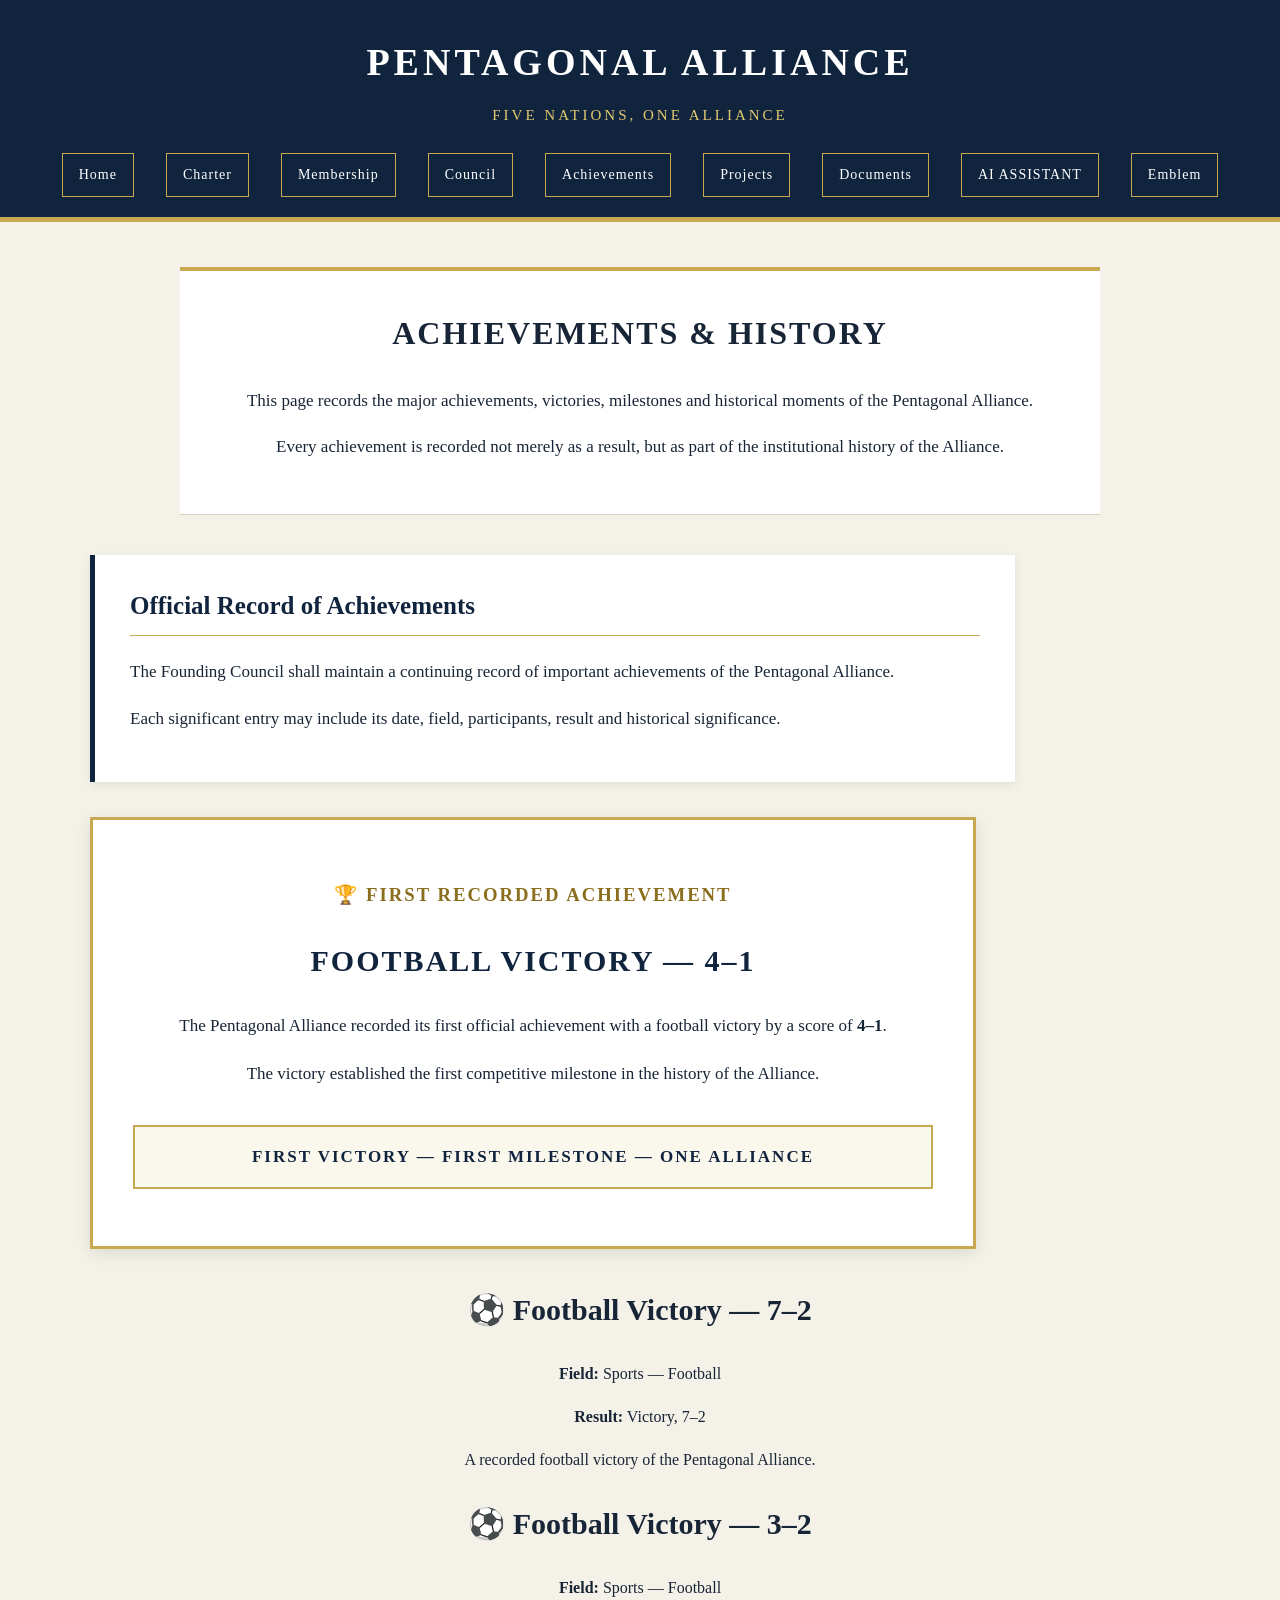
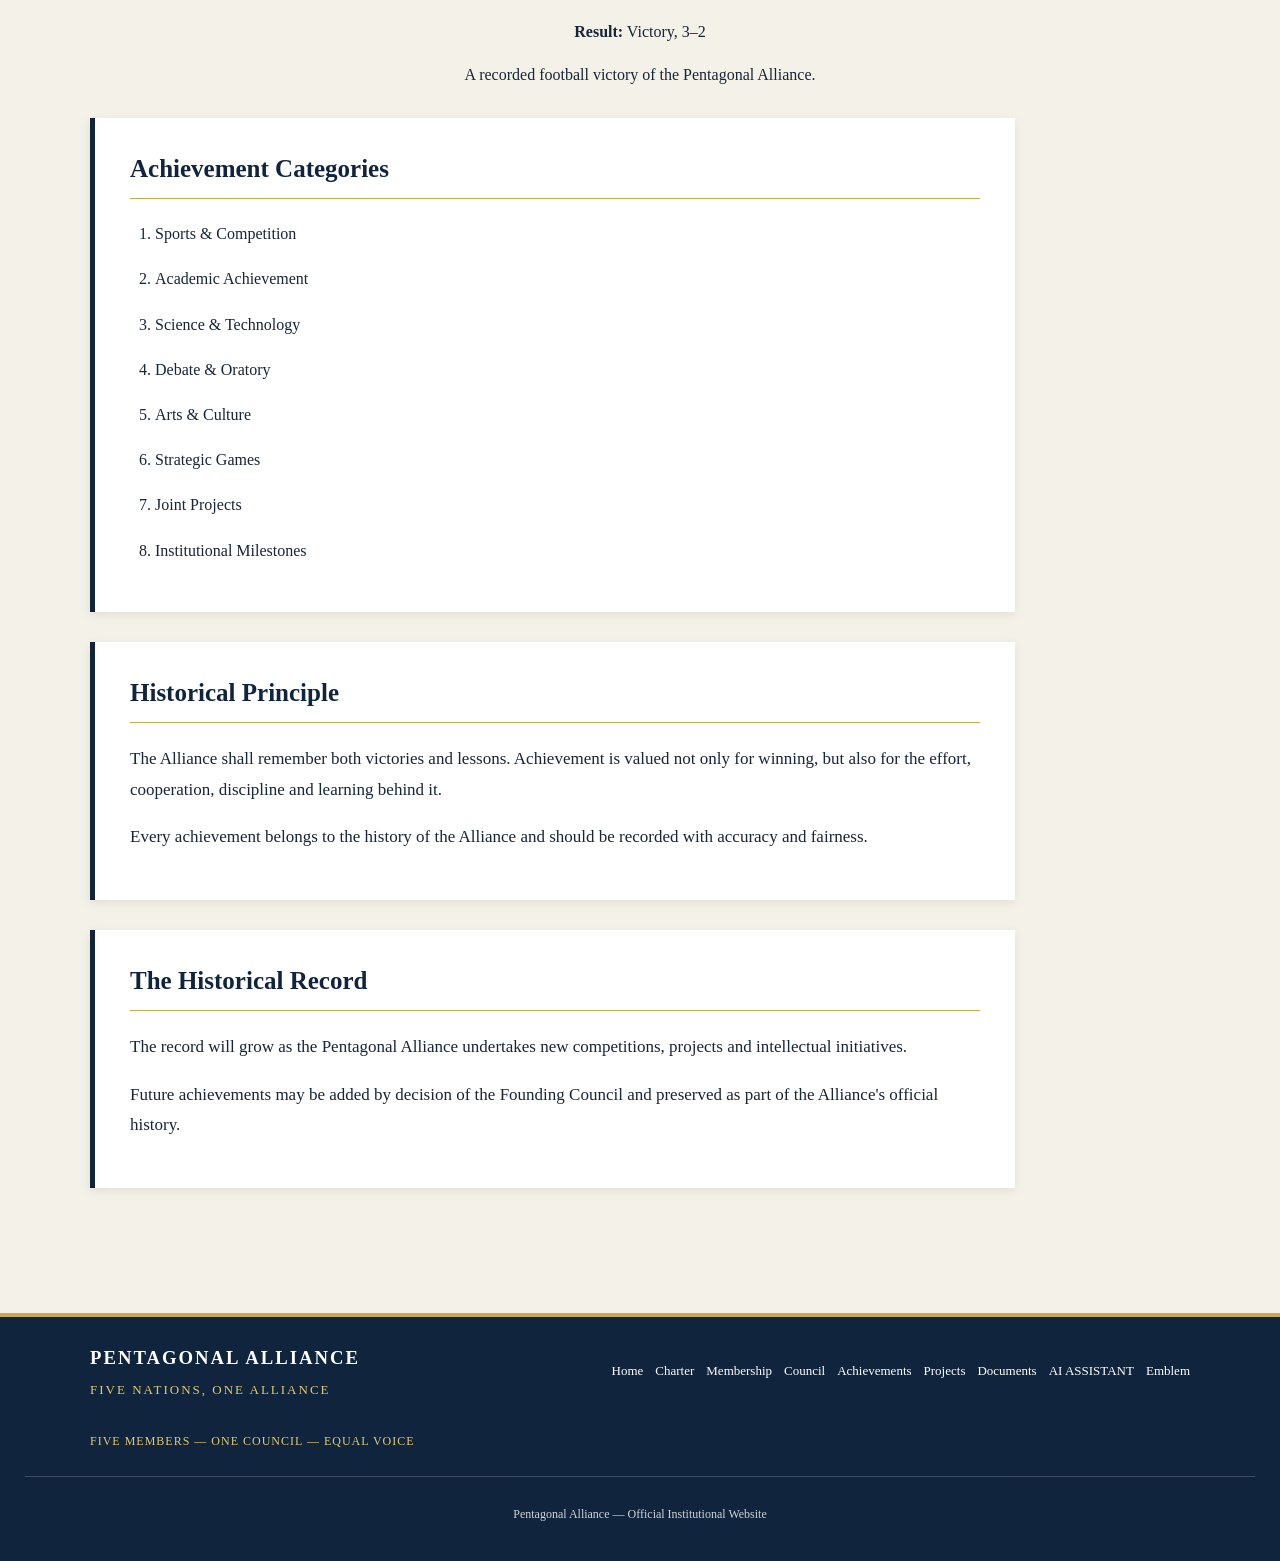
==== commit fe49051b: "Add football achievements" ====
--- a/achievements.html
+++ b/achievements.html
@@ -1,197 +1,210 @@
-<!DOCTYPE html>
-<html>
-<head>
-    <title>Achievements — Pentagonal Alliance</title>
-    <link rel="stylesheet" href="style.css">
-</head>
-
-<body>
-
-<header>
-    <h1>PENTAGONAL ALLIANCE</h1>
-    <p>FIVE NATIONS, ONE ALLIANCE</p>
-
-    <nav>
-        <a href="home.html">Home</a>
-        <a href="charter.html">Charter</a>
-        <a href="membership.html">Membership</a>
-        <a href="council.html">Council</a>
-        <a href="achievements.html">Achievements</a>
-        <a href="projects.html">Projects</a>
-        <a href="documents.html">Documents</a>
-        <a href="ai.html">AI ASSISTANT</a>
-        <a href="logo.html">Emblem</a>
-
-    </nav>
-</header>
-
-<main>
-
-    <section class="page-intro">
-
-        <h2>ACHIEVEMENTS &amp; HISTORY</h2>
-
-        <p>
-            This page records the major achievements, victories,
-            milestones and historical moments of the Pentagonal Alliance.
-        </p>
-
-        <p>
-            Every achievement is recorded not merely as a result,
-            but as part of the institutional history of the Alliance.
-        </p>
-
-    </section>
-
-
-    <section class="article">
-
-        <h2>Official Record of Achievements</h2>
-
-        <p>
-            The Founding Council shall maintain a continuing record of
-            important achievements of the Pentagonal Alliance.
-        </p>
-
-        <p>
-            Each significant entry may include its date, field,
-            participants, result and historical significance.
-        </p>
-
-    </section>
-
-
-    <section class="achievement">
-
-        <h3>🏆 FIRST RECORDED ACHIEVEMENT</h3>
-
-        <h2>FOOTBALL VICTORY — 4–1</h2>
-
-        <p>
-            The Pentagonal Alliance recorded its first official
-            achievement with a football victory by a score of
-            <strong>4–1</strong>.
-        </p>
-
-        <p>
-            The victory established the first competitive milestone
-            in the history of the Alliance.
-        </p>
-
-        <p class="principle">
-            FIRST VICTORY — FIRST MILESTONE — ONE ALLIANCE
-        </p>
-
-    </section>
-
-
-    <section class="article">
-
-        <h2>Achievement Categories</h2>
-
-        <ol>
-            <li>Sports &amp; Competition</li>
-            <li>Academic Achievement</li>
-            <li>Science &amp; Technology</li>
-            <li>Debate &amp; Oratory</li>
-            <li>Arts &amp; Culture</li>
-            <li>Strategic Games</li>
-            <li>Joint Projects</li>
-            <li>Institutional Milestones</li>
-        </ol>
-
-    </section>
-
-
-    <section class="article">
-
-        <h2>Historical Principle</h2>
-
-        <p>
-            The Alliance shall remember both victories and lessons.
-            Achievement is valued not only for winning, but also for
-            the effort, cooperation, discipline and learning behind it.
-        </p>
-
-        <p>
-            Every achievement belongs to the history of the Alliance
-            and should be recorded with accuracy and fairness.
-        </p>
-
-    </section>
-
-
-    <section class="article">
-
-        <h2>The Historical Record</h2>
-
-        <p>
-            The record will grow as the Pentagonal Alliance undertakes
-            new competitions, projects and intellectual initiatives.
-        </p>
-
-        <p>
-            Future achievements may be added by decision of the
-            Founding Council and preserved as part of the Alliance's
-            official history.
-        </p>
-
-    </section>
-
-</main>
-
-
-<footer>
-
-    <div class="footer-inner">
-
-        <div class="footer-brand">
-
-            <h3>PENTAGONAL ALLIANCE</h3>
-
-            <p>
-                FIVE NATIONS, ONE ALLIANCE
-            </p>
-
-        </div>
-
-
-        <div class="footer-links">
-
-            <a href="home.html">Home</a>
-            <a href="charter.html">Charter</a>
-            <a href="membership.html">Membership</a>
-            <a href="council.html">Council</a>
-            <a href="achievements.html">Achievements</a>
-            <a href="projects.html">Projects</a>
-            <a href="documents.html">Documents</a>
-            <a href="ai.html">AI ASSISTANT</a>
-            <a href="logo.html">Emblem</a>
-
-
-        </div>
-
-
-        <div class="footer-principle">
-
-            <p>
-                FIVE MEMBERS — ONE COUNCIL — EQUAL VOICE
-            </p>
-
-        </div>
-
-    </div>
-
-
-    <div class="footer-bottom">
-
-        <p>
-             Pentagonal Alliance — Official Institutional Website
-        </p>
-
-    </div>
-
-</footer>
-
-</body>
+<!DOCTYPE html>
+<html>
+<head>
+    <title>Achievements — Pentagonal Alliance</title>
+    <link rel="stylesheet" href="style.css">
+</head>
+
+<body>
+
+<header>
+    <h1>PENTAGONAL ALLIANCE</h1>
+    <p>FIVE NATIONS, ONE ALLIANCE</p>
+
+    <nav>
+        <a href="home.html">Home</a>
+        <a href="charter.html">Charter</a>
+        <a href="membership.html">Membership</a>
+        <a href="council.html">Council</a>
+        <a href="achievements.html">Achievements</a>
+        <a href="projects.html">Projects</a>
+        <a href="documents.html">Documents</a>
+        <a href="ai.html">AI ASSISTANT</a>
+        <a href="logo.html">Emblem</a>
+
+    </nav>
+</header>
+
+<main>
+
+    <section class="page-intro">
+
+        <h2>ACHIEVEMENTS &amp; HISTORY</h2>
+
+        <p>
+            This page records the major achievements, victories,
+            milestones and historical moments of the Pentagonal Alliance.
+        </p>
+
+        <p>
+            Every achievement is recorded not merely as a result,
+            but as part of the institutional history of the Alliance.
+        </p>
+
+    </section>
+
+
+    <section class="article">
+
+        <h2>Official Record of Achievements</h2>
+
+        <p>
+            The Founding Council shall maintain a continuing record of
+            important achievements of the Pentagonal Alliance.
+        </p>
+
+        <p>
+            Each significant entry may include its date, field,
+            participants, result and historical significance.
+        </p>
+
+    </section>
+
+
+    <section class="achievement">
+
+        <h3>🏆 FIRST RECORDED ACHIEVEMENT</h3>
+
+        <h2>FOOTBALL VICTORY — 4–1</h2>
+
+        <p>
+            The Pentagonal Alliance recorded its first official
+            achievement with a football victory by a score of
+            <strong>4–1</strong>.
+        </p>
+
+        <p>
+            The victory established the first competitive milestone
+            in the history of the Alliance.
+        </p>
+
+        <p class="principle">
+            FIRST VICTORY — FIRST MILESTONE — ONE ALLIANCE
+        </p>
+
+    </section>
+    <section class="achievement-card">
+    <h2>⚽ Football Victory — 7–2</h2>
+    <p><strong>Field:</strong> Sports — Football</p>
+    <p><strong>Result:</strong> Victory, 7–2</p>
+    <p>A recorded football victory of the Pentagonal Alliance.</p>
+</section>
+
+<section class="achievement-card">
+    <h2>⚽ Football Victory — 3–2</h2>
+    <p><strong>Field:</strong> Sports — Football</p>
+    <p><strong>Result:</strong> Victory, 3–2</p>
+    <p>A recorded football victory of the Pentagonal Alliance.</p>
+</section>
+
+
+    <section class="article">
+
+        <h2>Achievement Categories</h2>
+
+        <ol>
+            <li>Sports &amp; Competition</li>
+            <li>Academic Achievement</li>
+            <li>Science &amp; Technology</li>
+            <li>Debate &amp; Oratory</li>
+            <li>Arts &amp; Culture</li>
+            <li>Strategic Games</li>
+            <li>Joint Projects</li>
+            <li>Institutional Milestones</li>
+        </ol>
+
+    </section>
+
+
+    <section class="article">
+
+        <h2>Historical Principle</h2>
+
+        <p>
+            The Alliance shall remember both victories and lessons.
+            Achievement is valued not only for winning, but also for
+            the effort, cooperation, discipline and learning behind it.
+        </p>
+
+        <p>
+            Every achievement belongs to the history of the Alliance
+            and should be recorded with accuracy and fairness.
+        </p>
+
+    </section>
+
+
+    <section class="article">
+
+        <h2>The Historical Record</h2>
+
+        <p>
+            The record will grow as the Pentagonal Alliance undertakes
+            new competitions, projects and intellectual initiatives.
+        </p>
+
+        <p>
+            Future achievements may be added by decision of the
+            Founding Council and preserved as part of the Alliance's
+            official history.
+        </p>
+
+    </section>
+
+</main>
+
+
+<footer>
+
+    <div class="footer-inner">
+
+        <div class="footer-brand">
+
+            <h3>PENTAGONAL ALLIANCE</h3>
+
+            <p>
+                FIVE NATIONS, ONE ALLIANCE
+            </p>
+
+        </div>
+
+
+        <div class="footer-links">
+
+            <a href="home.html">Home</a>
+            <a href="charter.html">Charter</a>
+            <a href="membership.html">Membership</a>
+            <a href="council.html">Council</a>
+            <a href="achievements.html">Achievements</a>
+            <a href="projects.html">Projects</a>
+            <a href="documents.html">Documents</a>
+            <a href="ai.html">AI ASSISTANT</a>
+            <a href="logo.html">Emblem</a>
+
+
+        </div>
+
+
+        <div class="footer-principle">
+
+            <p>
+                FIVE MEMBERS — ONE COUNCIL — EQUAL VOICE
+            </p>
+
+        </div>
+
+    </div>
+
+
+    <div class="footer-bottom">
+
+        <p>
+             Pentagonal Alliance — Official Institutional Website
+        </p>
+
+    </div>
+
+</footer>
+
+</body>
 </html>
